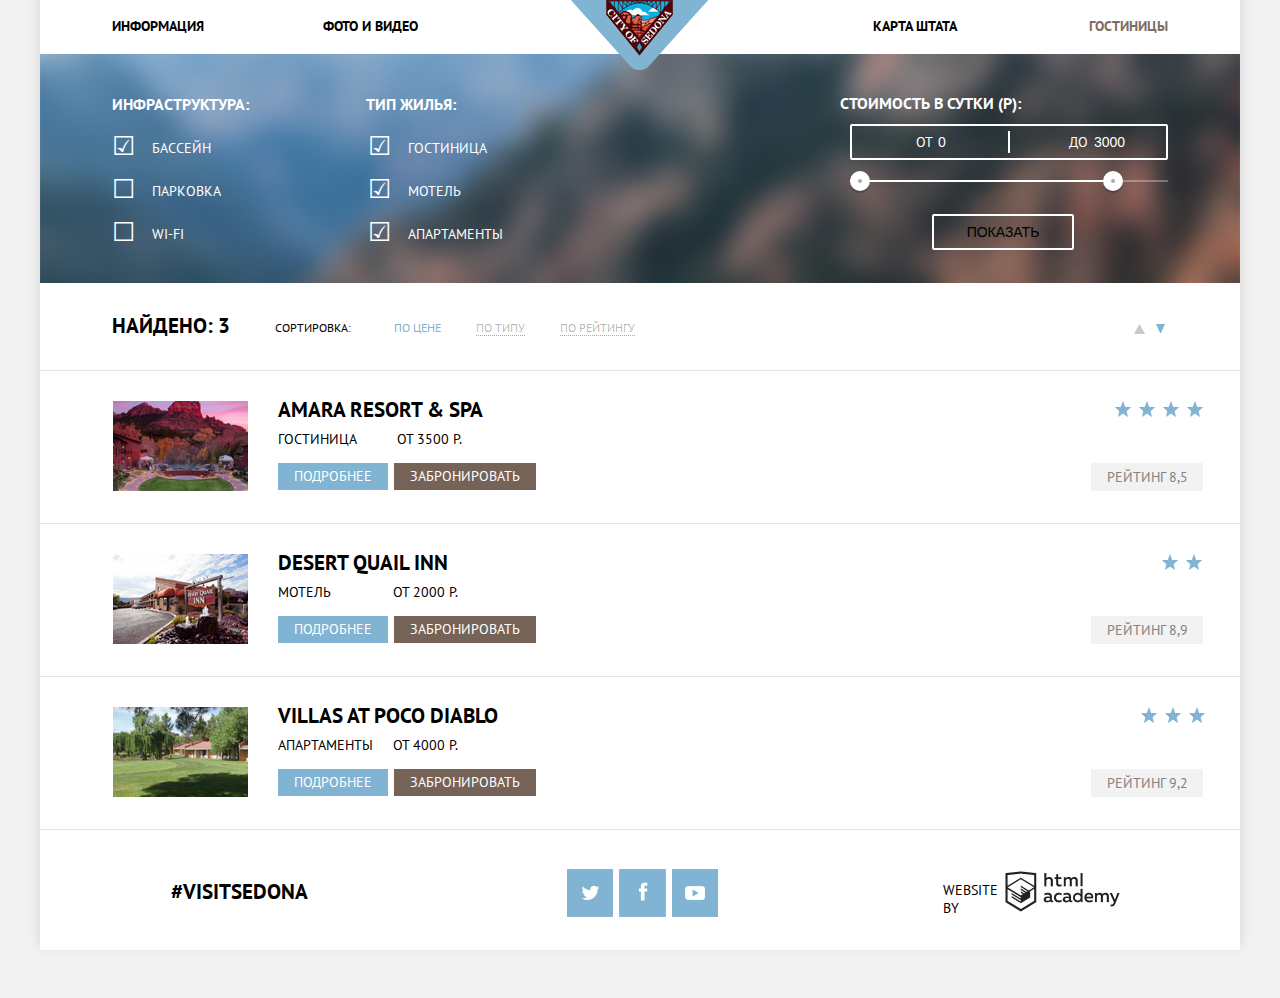
==== hotels.html @ 7c18f8b5 "Sergey" ====
<!DOCTYPE html>
<html lang="ru">
<head>
	<link href="https://fonts.googleapis.com/css?family=PT+Sans:400,400i,700,700i&amp;subset=cyrillic" rel="stylesheet">
	<link href="css/normalize.css" rel="stylesheet">
	<link href="css/style.css" rel="stylesheet">
	<meta charset="utf-8">
	<title>HTML Academy: Седона</title>
</head>
<body>

	<div class="wrapper">
		<header class="main-header">
			<nav class="main-navigation"> 
				<a class="header-logo">
					<img src="img/logo.png" width="138" height="70" alt="Логотип Седоны">
				</a>
				<ul class="site-navigation">
					<li><a href="index.html">Информация</a></li>
					<li class="block-right"><a href="#">Фото и видео</a></li>
					<li><a href="#">Карта штата</a></li>
					<li><a class="active-page" href="#">Гостиницы</a></li>
				</ul>
			</nav>
		</header>



		<main class="catalog-main">
			<section class="filter">
				<form class="filter-menu" action="https://echo.htmlacademy.ru" method="post">
					<div class="one-fourth">
						<h2>Инфраструктура:</h2>
						<div class="check">
							<input type="checkbox" id="pool" name="waterpool" checked>
							<label for="pool">Бассейн</label>
						</div>
						<div class="check">
							<input type="checkbox" id="parking" name="parking-place">
							<label for="parking">Парковка</label>
						</div>
						<div class="check">
							<input type="checkbox" id="wi-fi" name="internet">
							<label for="wi-fi">Wi-Fi</label>
						</div>
					</div><div class="one-fourth">
					<h2>Тип жилья:</h2>
					<div class="check">
						<input type="checkbox" id="hotel" name="hotel-room" checked>
						<label for="hotel">Гостиница</label>
					</div>
					<div class="check">
						<input type="checkbox" id="motel" name="motel-room" checked>
						<label for="motel">Мотель</label>
					</div>
					<div class="check">
						<input type="checkbox" id="apartment" name="flat" checked>
						<label for="apartment">Апартаменты</label>
					</div>
				</div><div class="two-fourth clearfix">
				<div class="filter-range">
					<h2>Стоимость в сутки (Р):</h2>
					<div class="price-controls">
						<label class="min-price">
							От <input type="text" name="min-price" value="0">
						</label>
						<label class="max-price">
							До <input type="text" name="max-price" value="3000">
						</label>
					</div>
					<div class="range-controls">
						<div class="scale">
							<div class="bar"></div>
						</div>
						<div class="range-toggle range-toggle-min"></div>
						<div class="range-toggle range-toggle-max"></div>
					</div>
					<button class="show-btn" type="submit">Показать</button>
				</div>
			</div>
		</form>
	</section>


	



	<section>

		<section class="results">
			<div class="match">
				<span>Найдено: 3</span>
			</div><div class="sorting">
			<span>Сортировка:</span>
			<ul class="sorting-filters">
				<li>
					<a class="current" href="#">По цене</a>
				</li>
				<li>
					<a href="#">По типу</a>
				</li>
				<li>
					<a href="#">По рейтингу</a>
				</li>
			</ul>
		</div>
		<div class="upp-btns">
		</div>
		<div class="down-btns">
		</div>
	</section>






	<div class="view-results">	

		<!-- БЛОК С КАРТИНКОЙ -->
		<div class="photo">
			<img src="img/hotel-img1.jpg" width="135" height="90" alt="Amara Resort &amp; SPA">
		</div>


		<!-- БЛОК С ОПИСАНИЕМ (В НЁМ ЕЩЁ 3 БЛОКА: ЗАГОЛОВОК, ТИП И ЦЕНА И ДВЕ ССЫЛКИ) -->
		<div>
			<div class="size-hotels">
				<a class="text-hotels" href="#">Amara Resort &amp; SPA</a>	
			</div>		

			<div class="text-hotels-grey">
				<span>Гостиница</span>
				<span class="right-span1">От 3500 Р.</span>
			</div>


			<div class="hotels-2btns">
				<a class="blue-div-hot" href="#">Подробнее</a>
				<a class="brown-div-hot right-a" href="#">Забронировать</a>
			</div>
		</div>

		<!-- БЛОК С РЕЙТИНГОМ. В НЁМ 2 БЛОКА: ВЕРХНИЙ СО ЗВЕЗДОЧКАМИ, НИЖНИЙ С ЦИФРОЙ. -->
		<div class="stars-raiting1">
			<ul class="stars">
				<li class="stars-hotel"></li>
				<li class="stars-hotel"></li>
				<li class="stars-hotel"></li>
				<li class="stars-hotel"></li>
			</ul>	
			<div>			
				<p class="raiting-hotels">Рейтинг 8,5</p>
			</div>
		</div>
	</div>

	<!-- СДЕЛАНО -->




	<div class="view-results">	

		<!-- БЛОК С КАРТИНКОЙ -->
		<div class="photo">
			<img src="img/hotel-img2.jpg" width="135" height="90" alt="Desert Quail Inn">
		</div>


		<!-- БЛОК С ОПИСАНИЕМ (В НЁМ ЕЩЁ 3 БЛОКА: ЗАГОЛОВОК, ТИП И ЦЕНА И ДВЕ ССЫЛКИ) -->
		<div>
			<div class="size-hotels">
				<a class="text-hotels" href="#">Desert Quail Inn</a>	
			</div>		

			<div class="text-hotels-grey">
				<span>Мотель</span>
				<span class="right-span2">От 2000 Р.</span>
			</div>


			<div class="hotels-2btns">
				<a class="blue-div-hot" href="#">Подробнее</a>
				<a class="brown-div-hot right-a" href="#">Забронировать</a>
			</div>
		</div>

		<!-- БЛОК С РЕЙТИНГОМ. В НЁМ 2 БЛОКА: ВЕРХНИЙ СО ЗВЕЗДОЧКАМИ, НИЖНИЙ С ЦИФРОЙ. -->
		<div class="stars-raiting2">
			<ul class="stars">
				<li class="stars-hotel"></li>
				<li class="stars-hotel"></li>
			</ul>	
			<div>			
				<p class="raiting-hotels">Рейтинг 8,9</p>
			</div>
		</div>
	</div>

	<!-- СДЕЛАНО -->







	<div class="view-results">	

		<!-- БЛОК С КАРТИНКОЙ -->
		<div class="photo">
			<img src="img/hotel-img3.jpg" width="135" height="90" alt="Villas At Poco Diablo">
		</div>


		<!-- БЛОК С ОПИСАНИЕМ (В НЁМ ЕЩЁ 3 БЛОКА: ЗАГОЛОВОК, ТИП И ЦЕНА И ДВЕ ССЫЛКИ) -->
		<div>
			<div class="size-hotels">
				<a class="text-hotels" href="#">Villas At Poco Diablo</a>	
			</div>		

			<div class="text-hotels-grey">
				<span>Апартаменты</span>
				<span class="right-span3">От 4000 Р.</span>
			</div>


			<div class="hotels-2btns">
				<a class="blue-div-hot" href="#">Подробнее</a>
				<a class="brown-div-hot right-a" href="#">Забронировать</a>
			</div>
		</div>

		<!-- БЛОК С РЕЙТИНГОМ. В НЁМ 2 БЛОКА: ВЕРХНИЙ СО ЗВЕЗДОЧКАМИ, НИЖНИЙ С ЦИФРОЙ. -->
		<div class="stars-raiting3">
			<ul class="stars">
				<li class="stars-hotel"></li>
				<li class="stars-hotel"></li>
				<li class="stars-hotel"></li>
			</ul>	
			<div>			
				<p class="raiting-hotels">Рейтинг 9,2</p>
			</div>
		</div>
	</div>
</section>
</main>



<!-- ФУТЕР -->

<footer class="main-footer">

	<div class="first-social">
		<a class="insta" href="#">#Visitsedona</a>
	</div>



	<div class="second-social">
		<ul class="social-btn">
			<li><a class="social-icon tw" href="https://twitter.com/">Twitter</a></li>
			<li><a class="social-icon fb" href="https://facebook.com">Facebook</a></li>
			<li><a class="social-icon youtube" href="https://youtube.com">Youtube</a></li>
		</ul>
	</div>





	<div class="academy">
		<span>Website by</span>
		<a class="academy" href="https://htmlacademy.ru/">HTML academy</a>
	</div>
</footer>
</div>


</body>
</html>
---- css/style.css ----
/*СТИЛИ ДЛЯ СТРАНИЦ*/
body {
	font-weight: normal;
	font-size: 14px;
  line-height: normal;
	font-family: "PT Sans", Arial, sans-serif;
  color: #000;
	text-transform: uppercase;
	background-color: #f2f2f2;
}
.wrapper {
  position: relative;
  width: 1200px;
  margin-left: auto;
  margin-right: auto;
  background-color: #fff;
  box-shadow: 0 -5px 9px 2px #dbdbdb;
}
a {
  text-decoration: none;
}
li {
  list-style: none;
}

/*СТИЛИ ДЛЯ ШАПКИ ДВУХ СТРАНИЦ*/
.main-header {
  position: relative;
  margin: 0;
  padding: 0;
  font-size: 0;
  height: 68px;
}
.main-navigation ul {
  margin: 0;
  padding: 0;
  padding-top: 17px;
  padding-right: 6%;
  padding-bottom: 19px;
  padding-left: 6%;
  font-size: 0;
}
.main-navigation li {
  display: inline-block;
  width: 20%;
  font-size: 14px;
  vertical-align: top;
}
.main-navigation a {
  display: block;
  color: #000;
  font-weight: bold;
  text-decoration: none;
}
.block-right {
  margin-right: 20%;
}
.main-navigation a:hover {
  color: #81b3d2;
}
.main-navigation a:active {
  color: #c1c1c1;
}
.main-navigation li:nth-child(3), .main-navigation li:nth-child(4) {
  text-align: right;
}
.header-logo {
  position: absolute;
  left: 50%;
  z-index: 20;
  height: 70px;
  width: 138px;
  margin-right: auto;
  margin-left: auto;
  margin-left: -69px;
}
/*СТИЛИ ГЛАВНОЙ СТРАНИЦЫ*/
.promo {
  position: relative;
  height: 431px;
  padding-top: 77px;
  background: #d9eaf2 url("../img/welcome-sedona-bg.jpg") no-repeat;
  background-size: cover;
}
.promo img {
  display: block;
  width: 458px;
  height: 352px;
  margin: 0 auto;
}
.promo:after {
  content: "";
  position: absolute;
  bottom: 0;
  left: 0;
  display: block;
  width: 100%;
  height: 57px;
  background: url("../img/zigzag.png") no-repeat;
  background-size: 100% 57px;
}
.features {
  padding-top: 60px;
  margin-bottom: 60px;
}
.features p {
  font-size: 14px;
  font-height: 26px;
  color: #a0a0a0;
}
.features h1 {
  font-size: 21px;
  line-height: 26px;
  margin-bottom: 40px;
}
.container {
  margin-top: -14px;
  text-align: center;
}
.block-features1 {
  width: 1200px;
  height: 256px;
  display: flex;
}
.blue-div1 {
  background-color: #81b3d2;
  color: #fff;
  height: 256px;
  width: 400px;
  flex-direction: row;
}
.blue-center {
  width: 283px;
  height: 153px;
  margin-left: 58px;
  margin-top: 48px;
  margin-right: 0px;
  margin-bottom: 0px;
}
.blue-center1 {
  width: 309px;
  height: 147px;
  margin-left: 47px; 
  margin-top: 47px;
  margin-right: 0px;
  margin-bottom: 0px;
}
.icon-features {
  margin-top: 56px;
  width: 1200px;
  height: 330px;
  overflow: auto;
  display: flex;
}
.house {
  height: 330px; 
  width: 400px;
  flex-direction: row;
}
.canyon-cut{
float: left;
}
.blue-div2 {
  background-color: #81b3d2;
  color: #fff;
  height: 256px;
  width: 400px;
  flex-direction: row;
}
.after-features {
  margin-top: -60px;
  width: 1200px;
  height: 256px;
  display: flex;
}
.grey-back {
  background-color: #eee;
  width: 1200px;
  height: 257px;
  overflow: auto;
  padding-top: 48px;
}
.features3 {
  width: 400px;
  height: 256px;
  float: left;
}
.appointment {
  width: 1200px;
  height: 763px;
  margin-top: 54px;
}
.search-btn-host {
  display: block;
  width: 568px;
  margin: 0 auto;
  color: #ffffff;
  padding: 30px 0 30px;
  font-size: 21px;
  line-height: 26px;
  font-weight: bold;
  text-decoration: none;
  background: #766357;
}
.search-btn-host:hover {
  background-color: #604e43;
  color: #fff;
}
.search-btn-host:active {
  background-color: #503e33;
  color: #5e4e44;
}
.appointment a{
  margin-top: 52px;
}
.appointment p{
  padding-top: 35px;
}
}
.search {
  width: 568px;
  margin: 0 auto;
  line-height: 24px;
  text-align: center;
  background-color: white;
}
.search h2 {
  margin: 0;
  margin-top: 56px;
  margin-bottom: 29px;
  padding: 0;
  font-weight: bold;
  font-size: 30px;
  line-height: 24px;
  color: #000000;
}
.search a {
  display: block;
  width: 568px;
  margin-top: 47px;
  margin-right: auto;
  margin-left: auto;
  padding-top: 30px;
  padding-bottom: 30px;
  font-weight: bold;
  font-size: 21px;
  color: white;
  text-decoration: none;
  background-color: #766357;
}
.search a:hover {
  background-color: #604e43;
}
.search a:active {
  color: rgba(0, 0, 0, 0.3);
  background-color: #503e33;
}
.map {
  position: relative;
  height: 593px;
}
.map-canvas {
  height: 593px;
  background: #cbdda9 url("../img/map.jpg") no-repeat;
  background-size: cover;
  background-position: center 0px;
}
.map-canvas iframe {
  width: 100%;
  height: 593px;
  border: 0;
  background-size: cover;
  background-position: center 0px;
}
/* ФОРМА ГДЕ ДОЛЖЕНЫ БЫТЬ ИКОНКИ */

.form {
  position: absolute;
  top: 0;
  left: 50%;
  display: none;
  width: 458px;
  padding: 55px;
  font-weight: bold;
  font-size: 14px;
  text-align: right;
  color: black;
  background: white;
  box-shadow: 0 2px 5px 0 #d4d2d2;
  margin-left: -284px;
}
.form-show {
  display: block;
}
input.booking-calendar{
  width: 281px;
  margin-bottom: 20px;
  margin-left: 20px;
  padding: 4px 15px;
  padding-right: 40px;
  font-weight: bold;
  font-size: 14px;
  line-height: 26px;
  text-transform: uppercase;
  background: #f2f2f2;
  border: 2px solid #f2f2f2;
  outline: none;
  }
.input-line {
  margin-bottom: 10px;
}
.booking-calendar-minus-plus {
  display: inline-block;
  margin-left: 27px;
  vertical-align: middle;
  background: #f2f2f2;
}
.input-line-adults {
  display: inline-block;
  padding-right: 38px;
}
.input-line-adults .booking-calendar-minus-plus {
  margin-left: 39px;
}
.form .btn-grey {
  display: inline-block;
  width: 38px;
  height: 38px;
  font-size: 14px;
  vertical-align: middle;
  text-align: center;
  background: #f2f2f2;
  border: none;
  outline: none;
  cursor: pointer;
}
.form .btn-grey .minusee{
  display: inline-block;
  width: 15px;
  height: 15px;
  position: absolute;
  margin: 0;
  padding: 0;
  background: url(../img/minus1.png) no-repeat;
}
.form .btn-grey .minusee:hover{
  display: inline-block;
  width: 15px;
  height: 15px;
  position: absolute;
  margin: 0;
  padding: 0;
  background: url(../img/minus2.png) no-repeat;
}
.form .btn-grey .minusee:active{
  display: inline-block;
  width: 15px;
  height: 15px;
  position: absolute;
  margin: 0;
  padding: 0;
  background: url(../img/minus3.png) no-repeat;
}
.form .btn-grey .plusee{
  display: inline-block;
  width: 15px;
  height: 15px;
  position: absolute;
  margin-top: -6px;
  padding: 0;
  margin-left: -8px;
  background: url(../img/plus1.png) no-repeat;
}
.form .btn-grey .plusee:hover{
  display: inline-block;
  width: 15px;
  height: 15px;
  position: absolute;
  margin-top: -6px;
  padding: 0;
  margin-left: -8px;
  background: url(../img/plus2.png) no-repeat;
}
.form .btn-grey .plusee:active{
  display: inline-block;
  width: 15px;
  height: 15px;
  position: absolute;
  margin-top: -6px;
  padding: 0;
  margin-left: -8px;
  background: url(../img/plus3.png) no-repeat;
}
input.booking-calendar-select {
  width: 26px;
  padding: 5px 1px;
  font-weight: bold;
  font-size: 14px;
  line-height: 26px;
  vertical-align: middle;
  text-align: center;
  color: black;
  text-transform: uppercase;
  background: #f2f2f2;
  border: 2px solid #f2f2f2;
  outline: none;
}
input.booking-calendar:focus, input.booking-calendar-select:focus,
input.booking-calendar:focus:hover, input.booking-calendar-select:focus:hover {
  background: white;
  border: 2px solid #e5e5e5;
}
input.booking-calendar:hover,
input.booking-calendar-select:hover {
  background: #ebebeb;
  border: 2px solid #ebebeb;
}
/* ЗНАЧОК КАЛЕНДАРЯ */
.input-line i{
  display: inline-block;
  width: 23px;
  height: 23px;
  background: url(../img/calendar1.png) no-repeat;
  position: absolute;
  left: 480px;
  margin: 0;
  margin-top: 8px;
  padding: 0;
  font-size: 20px;
}
.input-line i:hover{
  display: inline-block;
  width: 23px;
  height: 23px;
  background: url(../img/calendar2.png) no-repeat;
}
.input-line i:active{
  display: inline-block;
  width: 23px;
  height: 23px;
  background: url(../img/calendar3.png) no-repeat;
}
/* CИНЯЯ КНОПКА ПОИСКА */
.search-btn1 {
  width: 458px;
  margin-top: 54px;
  padding: 14px 10px 15px;
  font-size: 21px;
  line-height: 26px;
  text-transform: uppercase;
  color: #ffffff;
  background: #81b3d2;
  border: none;
  outline: none;
  cursor: pointer;
}
.search-btn1:hover {
  background: #669ec0;
}
.search-btn1:active {
  background: #5496bd;
  color: #629fc2;
}
/*ДРУГАЯ СТРАНИЦА (ОТЕЛИ)*/
.catalog-main {
    margin-top: -14px;
}
.filter {
  width: 100%;
  color: #ffffff;
  background: #4b769e url("../img/hotels-back.jpg") no-repeat 50% 20%;
}
.filter input[type="checkbox"] {
  display: none;
}
.filter h2 {
  margin-bottom: 25px;
  font-size: 16px;
}
.one-fourth {
  display: inline-block;
  width: 25%;
  vertical-align: top;
  padding: 27px 10px 30px;
  padding-left: 26px;
  box-sizing: border-box;
}
.one-fourth label{
  padding-top: 8px;
}
.two-fourth input{
  color: #fff;
}
.one-fourth:first-child {
  padding-left: 72px;
}
.check:not(:last-child) {
  margin-bottom: 25px;
}
.check label {
  position: relative;
  margin-left: 40px;
  cursor: pointer;
}
.one-fourth:nth-child(2n) label {
    margin-left: 42px;
}
.check label::before {
  content: '\2610';
  position: absolute;
  left: -40px;
  top: 0;
  font-family: "symbols-sedona";
  font-size: 26px;
}
.check input:checked + label::before {
  content: '\2611';
}
.check input:disabled + label {
  color: #6a6a6a;
  cursor: inherit;
}
.two-fourth {
  display: inline-block;
  width: 50%;
  padding-top: 26px;
  vertical-align: top;
  box-sizing: border-box;
}
.filter-range {
  float: right;
  width: 330px;
  margin-right: 72px;
}
.filter-range h2 {
  margin-left: 2px;
  margin-bottom: 11px;
}
.price-controls {
  position: relative;
  height: 32px;
  border: 2px solid #ffffff;
  border-radius: 2px;
  margin-left: 12px;
  margin-bottom: 20px;
}
.price-controls label {
  display: inline-block;
  width: 85px;
  margin-left: 64px;
  line-height: 32px;
  vertical-align: top;
  cursor: pointer;
}
.price-controls input {
  width: 40px;
  border: none;
  background: none;
  outline: none;
}
.price-controls::after {
  content: '';
  position: absolute;
  top: 50%;
  left: 50%;
  width: 2px;
  height: 22px;
  background: #ffffff;
  transform: translate(-50%, -50%);
}
.range-controls {
  position: relative;
  margin-left: 12px;
  margin-bottom: 32px;
}
.range-controls .scale {
  height: 2px;
  background: rgba(255, 255, 255, 0.3);
}
.range-controls .bar {
  height: 2px;
  width: 80%;
  background: #ffffff;
}
.range-controls .range-toggle {
  position: absolute;
  top: -9px;
  width: 4px;
  height: 4px;
  background: #ababab;
  border: 8px solid #ffffff;
  border-radius: 50%;
  box-shadow: 0 2px 1px 0 rgba(0, 1, 1, 0.2);
  cursor: pointer;
}
.range-controls .range-toggle:hover {
  background: #1c4f80;
}
.range-controls .range-toggle-min {
  left: 0;
}
.range-controls .range-toggle-max {
  left: 253px;
}
.filter-range .show-btn {
  display: block;
  margin: 32px auto 33px;
  padding: 6px 33px;
  line-height: 20px;
  text-transform: uppercase;
  background: none;
  border: 2px solid #ffffff;
  border-radius: 2px;
  outline: none;
}
.filter-range .show-btn:hover {
  color: #000000;
  background: #ffffff;
}
.filter-range .show-btn:active {
  outline: none;
}
.results {
  background: #ffffff;
  border-bottom: 1px solid #e5e5e5;
  height: 87px;
}
.results .match {
  display: inline-block;
  width: 235px;
  padding: 30px 0;
  padding-left: 72px;
  vertical-align: top;
  box-sizing: border-box;
}
.match span {
  font-weight: bold;
  font-size: 21px;
  line-height: 26px;
}
.results .sorting {
  display: inline-block;
  width: 780px;
  padding: 36px 0 32px;
  font-size: 12px;
  line-height: 18px;
  vertical-align: top;
}
.sorting .sorting-filters {
  display: inline-block;
  padding: 0;
  margin: 0;
  vertical-align: top;
}
.sorting-filters li {
  display: inline-block;
  padding-left: 32px;
  list-style: none;
  vertical-align: top;
}
.sorting-filters li:first-child {
  padding-left: 40px;
}
.sorting-filters a {
  text-decoration: none;
  color: rgba(0, 0, 0, 0.3);
  border-bottom: 1px dotted #81b3d2;
}
.sorting-filters a:hover:not([class="current"]) {
  color: #81b3d2;
  border-bottom: 1px dotted #81b3d2;
}
.sorting-filters a:active:not([class="current"]) {
  color: #000000;
  border: none;
}
.sorting-filters .current {
  color: #81b3d2;
  border: none;
  cursor: text;
}
.upp-btns {
  width: 12px;
  height: 13px;
  background:url(../img/icon-up-dir1.png)no-repeat;
  margin-left: 1094px;
  margin-top: -45px;
  position: absolute;
  cursor: pointer;
}
.upp-btns:hover {
  width: 12px;
  height: 13px;
  background:url(../img/arrow-up-icon.png)no-repeat;
  margin-left: 1094px;
  margin-top: -45px;
  position: absolute;
  cursor: pointer;
}
.upp-btns:active {
  width: 12px;
  height: 13px;
  background:url(../img/arrow-up-active-icon.png)no-repeat;
  margin-left: 1094px;
  margin-top: -45px;
  position: absolute;
  cursor: pointer;
}
.down-btns {
  width: 12px;
  height: 13px;
  background: url(../img/arrow-down.png) no-repeat;
  margin-left: 1116px;
  margin-top: -45px;
  position: absolute;
  cursor: pointer;
}
/*Блоки с фотографиями отелей*/
.view-results {
  background: #ffffff;
  border-bottom: 1px solid #e5e5e5;
  display: flex;
  height: 152px;
}
.view-results a{
  color: :#000;
}
.photo {
  padding-top: 30px;
  padding-left: 73px;
}
.blue-div-hot {
  display: block;
  line-height: 27px;
  width: 110px;
  height: 27px;
  background-color: #81b3d2;
  color: #fff;
  text-align: center;
}
.blue-div-hot:hover {
  display: block;
  line-height: 27px;
  width: 110px;
  height: 27px;
  background-color: #669ec0;
  color: #fff;
  text-align: center;
}
.blue-div-hot:active {
  display: block;
  line-height: 27px;
  width: 110px;
  height: 27px;
  background-color: #5496bd;
  color: #88b6d1;
  text-align: center;
}
.brown-div-hot {
  display: block;
  line-height: 27px;
  width: 142px;
  height: 27px;
  background-color: #766357;
  color: #fff;
  text-align: center;
  font-size: 14px;
  font-weight: 21px;
}
.brown-div-hot:hover {
  display: block;
  line-height: 27px;
  width: 142px;
  height: 27px;
  background-color: #604e43;
  color: #fff;
  text-align: center;
}
.brown-div-hot:active {
  display: block;
  line-height: 27px;
  width: 142px;
  height: 27px;
  background-color: #503e33;
  color: #706158;
  text-align: center;
}
.raiting-hotels {
  display: table-cell;
  vertical-align: middle;
  text-align: center;
  width: 112px;
  height: 28px;
  background-color: #f2f2f2;
  color: #828282;
  font-style: 14px;
  font-height: 21px;
  position: relative;
  top: 24px;
  left: 555px;
}
.text-hotels {
  display: block;
  text-decoration: none;
  color: #000;
  font-size: 21px;
  font-weight: bold;
  padding-left: 30px;
  padding-top: 25px;
}
.size-hotels {
  height: 32px;
}
.text-hotels-grey {
  display: flex;
  color: #000;
  font-size: 14px;
  font-height: 21px;
  padding-top: 27px;
  padding-left: 30px;
}
.hotels-2btns {
  padding-left: 30px;
  padding-top: 20px;
}
.right-span1 {
  padding-left: 40px;
}
.right-span2 {
  padding-left: 62px;
}
.right-span3 {
  padding-left: 20px;
}
.hotels-2btns {
  display: flex;
  flex-direction:row;
  margin-top: -5px;
}
.right-a {
  margin-left: 6px;
}
.stars-hotel {
  display: inline-block;
  background: url(../img/star-icon.png) no-repeat;
  height: 20px;
  width: 20px;
  margin-top: 16px;
}
.stars span {
  background: url(img/star-icon.png) no-repeat;
}
.site-navigation li .active-page {
  color: #7f6d62;
}
.view-results .stars-raiting1 ul {
  text-align: right;
  margin-left: auto;
  margin-left: 38.4em;
}
.view-results .stars-raiting2 ul {
  text-align: right;
  margin-left: auto;
  margin-left: 41.8em;
}
.view-results .stars-raiting3 ul {
  text-align: right;
  margin-left: auto;
  margin-left: 40.3em;
}
/* ФУТЕР */
.main-footer {
  display: flex;
  flex-direction: row;
  height: 120px;
  width: 1200px;
}
.first-social {
  height: 120px;
  width: 400px;
  padding-right: 216px;
  padding-top: 48px;
}
.second-social {
  width: 400px;
  height: 120px; 
  padding-top: 25px;
  padding-left: 34px;
  padding-right: 54px;
}
.insta {
  font-size: 21px;
  font-height: 26px;
  color: #000;
  font-weight: bold;
  padding-left: 131px;
}
.social-btn {
  display: flex;
  flex-direction: row;
  padding-left: 9px;
  padding-right: 125px;
}
.social-icon {
  display: inline-block;
  vertical-align: middle;
  width: 46px;
  height: 48px;
  font-size: 0;
  background: url(../img/footer-icons.png) no-repeat;
  margin: 0 6px 6px 0;
}
.social-icon.tw:hover {
  background-position: 0 -49px;
}
.social-icon.tw:active{
  background-position: 0 -98px;
}
.social-icon.fb{
  background: url(../img/footer-icons.png) -47px 0 no-repeat;
  width: 47px;
}
.social-icon.fb:hover{
  background-position: -47px -49px;
}
.social-icon.fb:active{
  background-position: -47px -98px;  
}
.social-icon.youtube {
  background: url(../img/footer-icons.png) -95px 0 no-repeat;
}
.social-icon.youtube:hover{
  background-position: -95px -49px;
}
.social-icon.youtube:active{
  background-position: -95px -98px;
}
.academy  {
  width: 300px;
  height: 20px;
  display: flex;
  flex-direction:row;
  padding-top: 41px;
  padding-left: 40px;
}
.academy span {
  display: inline-table;
  padding-right: 7px;
  padding-top: 10px;
}
.academy a {
  display: block;
  font-size: 0;
  background: url(../img/logo_name1.jpg) no-repeat;
}
.academy a:hover {
  display: block;
  font-size: 0;
  background: url(../img/logo_name2.jpg) no-repeat;
}
.academy a:active {
  display: block;
  font-size: 0;
  background: url(../img/logo_name3.jpg) no-repeat;
}
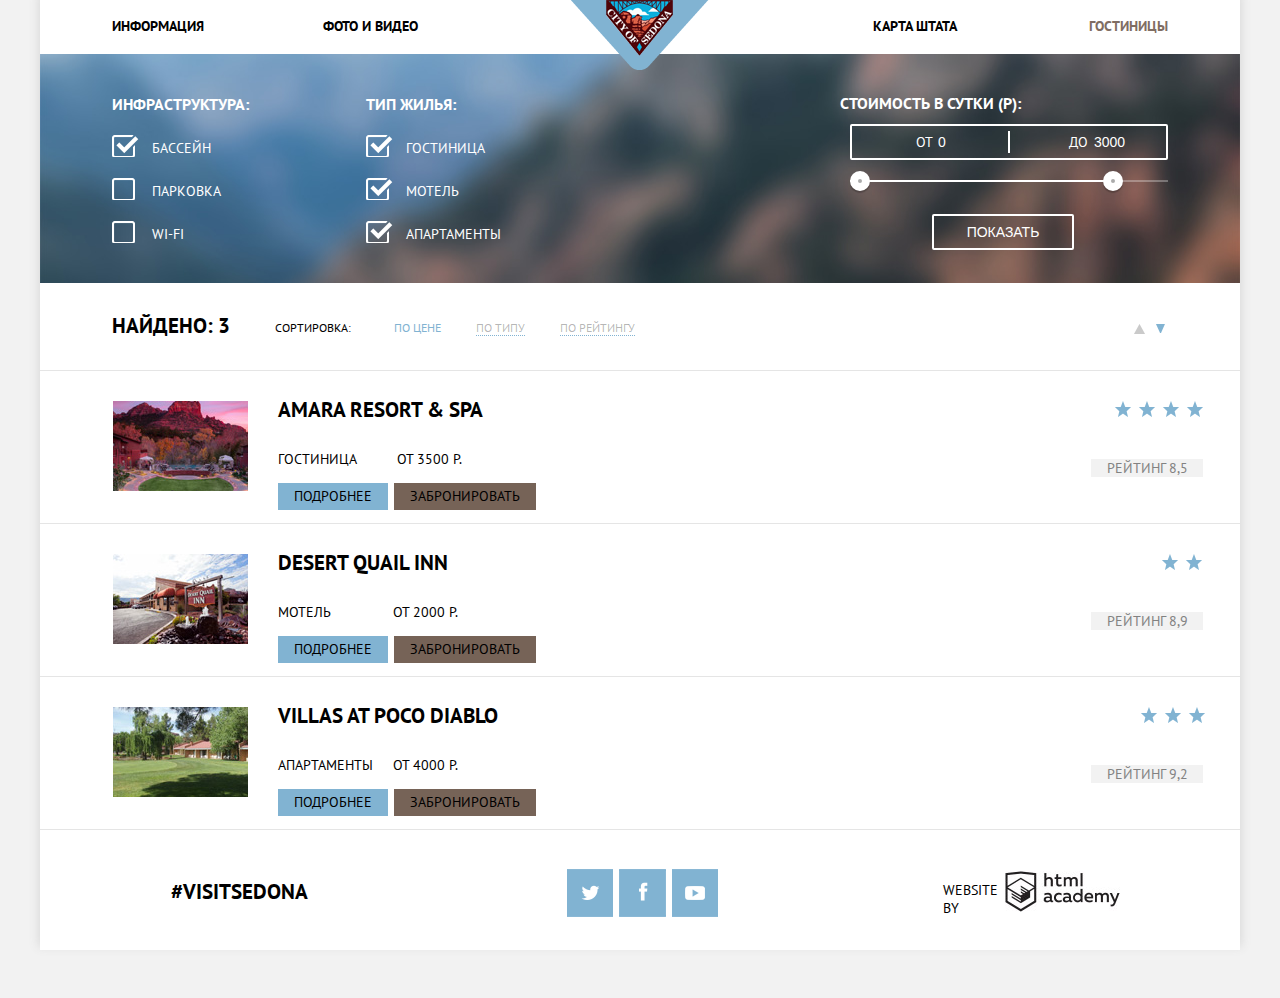
==== commit 0540c63f: "Sergey" ====
--- a/hotels.html
+++ b/hotels.html
@@ -3,12 +3,11 @@
 <head>
 	<link href="https://fonts.googleapis.com/css?family=PT+Sans:400,400i,700,700i&amp;subset=cyrillic" rel="stylesheet">
 	<link href="css/normalize.css" rel="stylesheet">
-	<link href="css/style.css" rel="stylesheet">
+	<link href="css/style-min.css" rel="stylesheet">
 	<meta charset="utf-8">
 	<title>HTML Academy: Седона</title>
 </head>
 <body>
-
 	<div class="wrapper">
 		<header class="main-header">
 			<nav class="main-navigation"> 
@@ -23,9 +22,6 @@
 				</ul>
 			</nav>
 		</header>
-
-
-
 		<main class="catalog-main">
 			<section class="filter">
 				<form class="filter-menu" action="https://echo.htmlacademy.ru" method="post">
@@ -80,14 +76,7 @@
 			</div>
 		</form>
 	</section>
-
-
-	
-
-
-
 	<section>
-
 		<section class="results">
 			<div class="match">
 				<span>Найдено: 3</span>
@@ -105,140 +94,91 @@
 				</li>
 			</ul>
 		</div>
-		<div class="upp-btns">
-		</div>
-		<div class="down-btns">
+		<div class="upp-btns" Изменение фильтрации вверх>
+		</div>
+		<div class="down-btns" Изменение фильтрации вниз>
 		</div>
 	</section>
-
-
-
-
-
-
 	<div class="view-results">	
-
-		<!-- БЛОК С КАРТИНКОЙ -->
 		<div class="photo">
 			<img src="img/hotel-img1.jpg" width="135" height="90" alt="Amara Resort &amp; SPA">
 		</div>
-
-
-		<!-- БЛОК С ОПИСАНИЕМ (В НЁМ ЕЩЁ 3 БЛОКА: ЗАГОЛОВОК, ТИП И ЦЕНА И ДВЕ ССЫЛКИ) -->
 		<div>
 			<div class="size-hotels">
 				<a class="text-hotels" href="#">Amara Resort &amp; SPA</a>	
 			</div>		
-
 			<div class="text-hotels-grey">
 				<span>Гостиница</span>
 				<span class="right-span1">От 3500 Р.</span>
 			</div>
-
-
-			<div class="hotels-2btns">
-				<a class="blue-div-hot" href="#">Подробнее</a>
-				<a class="brown-div-hot right-a" href="#">Забронировать</a>
-			</div>
-		</div>
-
-		<!-- БЛОК С РЕЙТИНГОМ. В НЁМ 2 БЛОКА: ВЕРХНИЙ СО ЗВЕЗДОЧКАМИ, НИЖНИЙ С ЦИФРОЙ. -->
+			<div class="hotels-button-actions">
+				<a class="blue-button-action" href="#">Подробнее</a>
+				<a class="brown-button-action align-brown-action" href="#">Забронировать</a>
+			</div>
+		</div>
 		<div class="stars-raiting1">
 			<ul class="stars">
-				<li class="stars-hotel"></li>
-				<li class="stars-hotel"></li>
-				<li class="stars-hotel"></li>
-				<li class="stars-hotel"></li>
+				<li class="stars-hotel">Звезды отелей</li>
+				<li class="stars-hotel">Звезды отелей</li>
+				<li class="stars-hotel">Звезды отелей</li>
+				<li class="stars-hotel">Звезды отелей</li>
 			</ul>	
 			<div>			
 				<p class="raiting-hotels">Рейтинг 8,5</p>
 			</div>
 		</div>
 	</div>
-
-	<!-- СДЕЛАНО -->
-
-
-
-
 	<div class="view-results">	
-
-		<!-- БЛОК С КАРТИНКОЙ -->
 		<div class="photo">
 			<img src="img/hotel-img2.jpg" width="135" height="90" alt="Desert Quail Inn">
 		</div>
-
-
-		<!-- БЛОК С ОПИСАНИЕМ (В НЁМ ЕЩЁ 3 БЛОКА: ЗАГОЛОВОК, ТИП И ЦЕНА И ДВЕ ССЫЛКИ) -->
 		<div>
 			<div class="size-hotels">
 				<a class="text-hotels" href="#">Desert Quail Inn</a>	
 			</div>		
-
 			<div class="text-hotels-grey">
 				<span>Мотель</span>
 				<span class="right-span2">От 2000 Р.</span>
 			</div>
-
-
-			<div class="hotels-2btns">
-				<a class="blue-div-hot" href="#">Подробнее</a>
-				<a class="brown-div-hot right-a" href="#">Забронировать</a>
-			</div>
-		</div>
-
-		<!-- БЛОК С РЕЙТИНГОМ. В НЁМ 2 БЛОКА: ВЕРХНИЙ СО ЗВЕЗДОЧКАМИ, НИЖНИЙ С ЦИФРОЙ. -->
+			<div class="hotels-button-actions">
+				<a class="blue-button-action" href="#">Подробнее</a>
+				<a class="brown-button-action align-brown-action" href="#">Забронировать</a>
+			</div>
+		</div>
 		<div class="stars-raiting2">
 			<ul class="stars">
-				<li class="stars-hotel"></li>
-				<li class="stars-hotel"></li>
+				<li class="stars-hotel">Звезды отелей</li>
+				<li class="stars-hotel">Звезды отелей</li>
 			</ul>	
 			<div>			
 				<p class="raiting-hotels">Рейтинг 8,9</p>
 			</div>
 		</div>
 	</div>
-
-	<!-- СДЕЛАНО -->
-
-
-
-
-
-
-
 	<div class="view-results">	
-
-		<!-- БЛОК С КАРТИНКОЙ -->
 		<div class="photo">
 			<img src="img/hotel-img3.jpg" width="135" height="90" alt="Villas At Poco Diablo">
 		</div>
-
-
-		<!-- БЛОК С ОПИСАНИЕМ (В НЁМ ЕЩЁ 3 БЛОКА: ЗАГОЛОВОК, ТИП И ЦЕНА И ДВЕ ССЫЛКИ) -->
 		<div>
 			<div class="size-hotels">
 				<a class="text-hotels" href="#">Villas At Poco Diablo</a>	
 			</div>		
-
 			<div class="text-hotels-grey">
 				<span>Апартаменты</span>
 				<span class="right-span3">От 4000 Р.</span>
 			</div>
 
 
-			<div class="hotels-2btns">
-				<a class="blue-div-hot" href="#">Подробнее</a>
-				<a class="brown-div-hot right-a" href="#">Забронировать</a>
-			</div>
-		</div>
-
-		<!-- БЛОК С РЕЙТИНГОМ. В НЁМ 2 БЛОКА: ВЕРХНИЙ СО ЗВЕЗДОЧКАМИ, НИЖНИЙ С ЦИФРОЙ. -->
+			<div class="hotels-button-actions">
+				<a class="blue-button-action" href="#">Подробнее</a>
+				<a class="brown-button-action align-brown-action" href="#">Забронировать</a>
+			</div>
+		</div>
 		<div class="stars-raiting3">
 			<ul class="stars">
-				<li class="stars-hotel"></li>
-				<li class="stars-hotel"></li>
-				<li class="stars-hotel"></li>
+				<li class="stars-hotel">Звезды отелей</li>
+				<li class="stars-hotel">Звезды отелей</li>
+				<li class="stars-hotel">Звезды отелей</li>
 			</ul>	
 			<div>			
 				<p class="raiting-hotels">Рейтинг 9,2</p>
@@ -247,19 +187,10 @@
 	</div>
 </section>
 </main>
-
-
-
-<!-- ФУТЕР -->
-
 <footer class="main-footer">
-
 	<div class="first-social">
 		<a class="insta" href="#">#Visitsedona</a>
 	</div>
-
-
-
 	<div class="second-social">
 		<ul class="social-btn">
 			<li><a class="social-icon tw" href="https://twitter.com/">Twitter</a></li>
@@ -267,18 +198,11 @@
 			<li><a class="social-icon youtube" href="https://youtube.com">Youtube</a></li>
 		</ul>
 	</div>
-
-
-
-
-
 	<div class="academy">
 		<span>Website by</span>
 		<a class="academy" href="https://htmlacademy.ru/">HTML academy</a>
 	</div>
 </footer>
 </div>
-
-
 </body>
 </html>--- a/css/style-min.css
+++ b/css/style-min.css
@@ -0,0 +1,176 @@
+body{font-weight:normal; font-size:14px;  line-height:normal; font-family:"PT Sans",Arial,sans-serif;  color:#000; text-transform:uppercase; background-color:#f2f2f2}
+.wrapper{ position:relative;  width:1200px;  margin-left:auto;  margin-right:auto;  background-color:#fff;  box-shadow:0 -5px 9px 2px #dbdbdb}
+a{ text-decoration:none}
+
+.main-header{ position:relative;  margin:0;  padding:0;  font-size:0;  min-height:68px}
+.main-navigation ul{ margin:0;  padding:0;  padding-top:17px;  padding-right:6%;  padding-bottom:19px;  padding-left:6%;  font-size:0}
+.main-navigation li{ display:inline-block;  width:20%;  font-size:14px;  vertical-align:top}
+.main-navigation a{ display:block;  color:#000;  font-weight:bold;  text-decoration:none}
+.block-right{ margin-right:20%}
+.main-navigation a:hover{ color:#81b3d2}
+.main-navigation a:active{ color:#c1c1c1}
+.main-navigation li:nth-child(3), .main-navigation li:nth-child(4){ text-align:right}
+.header-logo{ position:absolute;  left:50%;  z-index:20;  min-height:70px;  width:138px;  margin-right:auto;  margin-left:auto;  margin-left:-69px}
+
+.promo{  position:relative;   min-height:431px;   padding-top:77px;   background:#d9eaf2 url(../img/welcome-sedona-bg.jpg) no-repeat;   background-size:cover}
+.promo img{  display:block;   width:458px;   min-height:352px;   margin:0 auto}
+.promo:after{  content:"";   position:absolute;   bottom:0;   left:0;   display:block;   width:100%;   min-height:57px;   background:url(../img/mask.png) no-repeat;   background-size:100% 57px}
+.features{  padding-top:60px;   margin-bottom:60px}
+.features p{  font-size:14px;   font-height:26px;   color:#a0a0a0}
+.features h1{  font-size:21px;   line-height:26px;   margin-bottom:40px}
+.container{  margin-top:-14px;   text-align:center}
+.block-features1{  width:1200px;   min-height:256px;   display:-webkit-box;   display:-ms-flexbox;   display:-webkit-flex;   display:flex}
+.features-hotels-one{  line-height:30px;   background-color:#81b3d2;   color:#fff;   min-height:256px;   width:400px;   flex-direction:row}
+.align-hotels-features{  width:283px;   min-height:153px;   margin-left:58px;   margin-top:48px;   margin-right:0px;   margin-bottom:0px}
+.align-features-second{  width:309px;   min-height:147px;   margin-left:47px;   margin-top:47px;   margin-right:0px;   margin-bottom:0px}
+.icon-features{  margin-top:56px;   width:1200px;   min-height:330px;   overflow:auto;   display:-webkit-box;   display:-ms-flexbox;   display:-webkit-flex;   display:flex}
+.house{  min-height:330px;   width:400px;   flex-direction:row}
+.canyon-cut{float:left}
+.features-hotels-second{  line-height:27px;   background-color:#81b3d2;   color:#fff;   min-height:256px;   width:400px;   flex-direction:row}
+.after-features{  margin-top:-60px;   width:1200px;   min-height:256px;   display:-webkit-box;   display:-ms-flexbox;   display:-webkit-flex;   display:flex}
+.grey-back{  background-color:#eee;   width:1200px;   min-height:257px;   overflow:auto;   padding-top:48px}
+.features3{  width:400px;   min-height:256px;   float:left}
+.appointment{  width:1200px;   min-height:763px;   margin-top:54px}
+.search-btn-host{  display:block;   width:568px;   margin:0 auto;   color:#fff;   padding:30px 0 30px;   font-size:21px;   line-height:26px;   font-weight:bold;   text-decoration:none;   background:#766357}
+.search-btn-host:hover{  background-color:#604e43;   color:#fff}
+.search-btn-host:active{  background-color:#503e33;   color:#5e4e44}
+.appointment a{  margin-top:52px}
+.appointment p{  padding-top:35px}
+.search{  width:568px;   margin:0 auto;   line-height:24px;   text-align:center;   background-color:white}
+.search h2{  margin:0;   margin-top:56px;   margin-bottom:29px;   padding:0;   font-weight:bold;   font-size:30px;   line-height:24px;   color:#000}
+.search a{  display:block;   width:568px;   margin-top:47px;   margin-right:auto;   margin-left:auto;   padding-top:30px;   padding-bottom:30px;   font-weight:bold;   font-size:21px;   color:white;   text-decoration:none;   background-color:#766357}
+.search a:hover{  background-color:#604e43}
+.search a:active{  color:rgba(0,0,0,0.3);   background-color:#503e33}
+.map{  position:relative;   min-height:593px}
+.map-canvas{  min-height:593px;   background:#cbdda9 url("../img/map.jpg") no-repeat;  background-size:cover;  background-position:center 0px}
+.map-canvas iframe{ width:100%;  min-height:593px;  border:0;  background-size:cover;  background-position:center 0px}
+
+.form{  position:absolute;   top:0;   left:50%;   display:none;   width:458px;   padding:55px;   font-weight:bold;   font-size:14px;   text-align:right;   color:black;   background:white;   box-shadow:0 2px 5px 0 #d4d2d2;   margin-left:-284px}
+.form-show{  display:block}
+input.booking-calendar{  width:281px;   margin-bottom:20px;   margin-left:20px;   padding:4px 15px;   padding-right:40px;   font-weight:bold;   font-size:14px;   line-height:26px;   text-transform:uppercase;   background:#f2f2f2;   border:2px solid #f2f2f2;   outline:none}
+.input-line{  margin-bottom:10px}
+.booking-calendar-minus-plus{  display:inline-block;   margin-left:27px;   vertical-align:middle;   background:#f2f2f2}
+
+.input-line-adults{  display:inline-block;   padding-right:38px;   vertical-align:middle}
+.input-line-adults .booking-calendar-minus-plus{  margin-left:39px}
+.form .btn-grey{  display:inline-block;   width:38px;   min-height:38px;   font-size:14px;   vertical-align:middle;   text-align:center;   background:#f2f2f2;   border:none;   outline:none;   cursor:pointer}
+.btn-grey  p{  display:inline-block;   vertical-align:middle;   width:15px;   min-height:15px;   top:210px;   position:absolute;   background:url(../img/minus1.png) no-repeat}
+.btn-grey .minusee:hover{  display:inline-block;   vertical-align:middle;   width:15px;   min-height:15px;   position:absolute;   background:url(../img/minus2.png) no-repeat}
+.btn-grey .minusee:active{  display:inline-block;   vertical-align:middle;   width:15px;   min-height:15px;   position:absolute;   background:url(../img/minus3.png) no-repeat}
+.btn-grey .plusee{  display:inline-block;   vertical-align:middle;   width:15px;   min-height:15px;   position:absolute;   margin-top:-4px;   margin-left:-8px;   background:url(../img/plus1.png) no-repeat}
+.btn-grey .plusee:hover{  display:inline-block;   vertical-align:middle;   width:15px;   min-height:15px;   position:absolute;   padding:0;   margin-left:-8px;   background:url(../img/plus2.png) no-repeat}
+.btn-grey .plusee:active{  display:inline-block;   vertical-align:middle;   width:15px;   min-height:15px;   position:absolute;   margin-left:-8px;   background:url(../img/plus3.png) no-repeat}
+input.booking-calendar-select{ width:26px;  padding:5px 1px;  font-weight:bold;  font-size:14px;  line-height:26px;  vertical-align:middle;  text-align:center;  color:black;  text-transform:uppercase;  background:#f2f2f2;  border:2px solid #f2f2f2;  outline:none}
+input.booking-calendar:focus, input.booking-calendar-select:focus, 
+input.booking-calendar:focus:hover, input.booking-calendar-select:focus:hover{ background:white;  border:2px solid #e5e5e5}
+input.booking-calendar:hover, 
+input.booking-calendar-select:hover{ background:#ebebeb;  border:2px solid #ebebeb}
+
+.input-line i{  display:inline-block;   vertical-align:middle;   width:23px;   min-height:23px;   background:url(../img/calendar1.png) no-repeat;   position:absolute;   left:480px;   margin:0;   margin-top:8px;   padding:0;   font-size:20px}
+.input-line i:hover{  display:inline-block;   vertical-align:middle;   width:23px;   min-height:23px;   background:url(../img/calendar2.png) no-repeat}
+.input-line i{  font-size:0}
+.booking-calendar-minus-plus p{  font-size:0}
+.input-line i:active{  display:inline-block;   vertical-align:middle;   width:23px;   min-height:23px;   background:url(../img/calendar3.png) no-repeat}
+.form-show{ display:block;  -webkit-animation:bounce 0.6s;  animation:bounce 0.6s}
+@-webkit-keyframes bounce{ 0%{ -webkit-transform:translateX(-2000px);  -ms-transform:translateX(-2000px);  transform:translateX(-2000px)}
+ 100%{ -webkit-transform:translateX(-50%);  -ms-transform:translateX(-50%);  transform:translateX(-50%)}
+}
+@keyframes bounce{ 0%{ -webkit-transform:translateX(-2000px);  -ms-transform:translateX(-2000px);  transform:translateX(-2000px)}
+}
+
+.search-btn1{ width:458px;  margin-top:54px;  padding:14px 10px 15px;  font-size:21px;  line-height:26px;  text-transform:uppercase;  color:#fff;  background:#81b3d2;  border:none;  outline:none;  cursor:pointer}
+.search-btn1:hover{ background:#669ec0}
+.search-btn1:active{ background:#5496bd;  color:#629fc2}
+
+.catalog-main{    margin-top:-14px}
+.filter{  width:100%;   color:#fff;   background:#4b769e url("../img/hotels-back.jpg") no-repeat 50% 20%}
+.filter input[type="checkbox"]{  display:none}
+.filter h2{  margin-bottom:25px;   font-size:16px}
+.one-fourth{  display:inline-block;   width:25%;   vertical-align:top;   padding:27px 10px 30px;   padding-left:26px;   box-sizing:border-box}
+.one-fourth label{  padding-top:4px;   padding-left:40px}
+.two-fourth input{  color:#fff}
+.one-fourth:first-child{  padding-left:72px}
+.check:not(:last-child){  margin-bottom:25px}
+.check label{  position:relative;   cursor:pointer;   background:url(../img/checkbox-off.png) no-repeat}
+.check label::before{  background:url(../img/checkbox-off.png) no-repeat;   position:absolute;   left:-40px;   top:0;   font-size:26px}
+.check input:checked+label{  background:url(../img/checkbox-on.png) no-repeat}
+.check input:disabled+label{  color:#6a6a6a;   cursor:inherit}
+.two-fourth{  display:inline-block;   width:50%;   padding-top:26px;   vertical-align:top;   box-sizing:border-box}
+.filter-range{  float:right;   width:330px;   margin-right:72px}
+.filter-range h2{  margin-left:2px;   margin-bottom:11px}
+.price-controls{  position:relative;   min-height:32px;   border:2px solid #fff;   border-radius:2px;   margin-left:12px;   margin-bottom:20px}
+.price-controls label{  display:inline-block;   width:85px;   margin-left:64px;   line-height:32px;   vertical-align:top;   cursor:pointer}
+.price-controls input{  width:40px;   border:none;   background:none;   outline:none}
+.price-controls::after{  content:'';   position:absolute;   top:50%;   left:50%;   width:2px;   min-height:22px;   background:#fff;   -webkit-transform:translate(-50%,-50%);   -ms-transform:translate(-50%,-50%);   transform:translate(-50%,-50%)}
+.range-controls{  position:relative;   margin-left:12px;   margin-bottom:32px}
+.range-controls .scale{  min-height:2px;   background:rgba(255,255,255,0.3)}
+.range-controls .bar{  min-height:2px;   width:80%;   background:#fff}
+.range-controls .range-toggle{  position:absolute;   top:-9px;   width:4px;   min-height:4px;   background:#ababab;   border:8px solid #fff;   border-radius:50%;   box-shadow:0 2px 1px 0 rgba(0,1,1,0.2);   cursor:pointer}
+.range-controls .range-toggle:hover{  background:#1c4f80}
+.range-controls .range-toggle-min{  left:0}
+.range-controls .range-toggle-max{  left:253px}
+.filter-range .show-btn{  display:block;   margin:32px auto 33px;   padding:6px 33px;   line-height:20px;   text-transform:uppercase;   background:none;   border:2px solid #fff;   border-radius:2px;   outline:none;   color:#fff}
+.filter-range .show-btn:hover{  color:#000;   background:#fff}
+.filter-range .show-btn:active{  outline:none}
+.results{  background:#fff;   border-bottom:1px solid #e5e5e5;   min-height:87px}
+.results .match{  display:inline-block;   width:235px;   padding:30px 0;   padding-left:72px;   vertical-align:top;   box-sizing:border-box}
+.match span{  font-weight:bold;   font-size:21px;   line-height:26px}
+.results .sorting{  display:inline-block;   width:780px;   padding:36px 0 32px;   font-size:12px;   line-height:18px;   vertical-align:top}
+.sorting .sorting-filters{  display:inline-block;   padding:0;   margin:0;   vertical-align:top}
+.sorting-filters li{  display:inline-block;   padding-left:32px;   list-style:none;   vertical-align:top}
+.sorting-filters li:first-child{  padding-left:40px}
+.sorting-filters a{  text-decoration:none;   color:rgba(0,0,0,0.3);   border-bottom:1px dotted #81b3d2}
+.sorting-filters a:hover:not([class="current"]){  color:#81b3d2;   border-bottom:1px dotted #81b3d2}
+.sorting-filters a:active:not([class="current"]){  color:#000;   border:none}
+.sorting-filters .current{  color:#81b3d2;   border:none;   cursor:text}
+.upp-btns{  width:12px;   min-height:13px;   background:url(../img/icon-up-dir1.png)no-repeat;   margin-left:1094px;   margin-top:-45px;   position:absolute;   cursor:pointer}
+.upp-btns:hover{  width:12px;   min-height:13px;   background:url(../img/arrow-up-icon.png)no-repeat;   margin-left:1094px;   margin-top:-45px;   position:absolute;   cursor:pointer}
+.upp-btns:active{  width:12px;   min-height:13px;   background:url(../img/arrow-up-active-icon.png)no-repeat;   margin-left:1094px;   margin-top:-45px;   position:absolute;   cursor:pointer}
+.down-btns{  width:12px;   min-height:13px;   background:url(../img/arrow-down.png) no-repeat;  margin-left:1116px;  margin-top:-45px;  position:absolute;  cursor:pointer}
+
+.view-results{  background:#fff;   border-bottom:1px solid #e5e5e5;   display:-webkit-box;   display:-ms-flexbox;   display:-webkit-flex;   display:flex;   min-height:152px}
+.view-results a{  color:#000}
+.photo{  padding-top:30px;   padding-left:73px}
+.blue-button-action{  display:block;   line-height:27px;   width:110px;   min-height:27px;   background-color:#81b3d2;   color:#fff;   text-align:center}
+.blue-button-action:hover{  display:block;   line-height:27px;   width:110px;   min-height:27px;   background-color:#669ec0;   color:#fff;   text-align:center}
+.blue-button-action:active{  display:block;   line-height:27px;   width:110px;   min-height:27px;   background-color:#5496bd;   color:#88b6d1;   text-align:center}
+.brown-button-action{  display:block;   line-height:27px;   width:142px;   min-height:27px;   background-color:#766357;   color:#fff;   text-align:center;   font-size:14px;   font-weight:21px}
+.brown-button-action:hover{  display:block;   line-height:27px;   width:142px;   min-height:27px;   background-color:#604e43;   color:#fff;   text-align:center}
+.brown-button-action:active{  display:block;   line-height:27px;   width:142px;   min-height:27px;   background-color:#503e33;   color:#706158;   text-align:center}
+.raiting-hotels{  display:table-cell;   vertical-align:middle;   text-align:center;   width:112px;   min-height:28px;   background-color:#f2f2f2;   color:#828282;   font-style:14px;   font-height:21px;   position:relative;   top:24px;   left:555px}
+.text-hotels{  display:block;   text-decoration:none;   color:#000;   font-size:21px;   font-weight:bold;   padding-left:30px;   padding-top:25px}
+.size-hotels{  min-height:32px}
+.text-hotels-grey{  display:-webkit-box;   display:-ms-flexbox;   display:-webkit-flex;   display:flex;   color:#000;   font-size:14px;   font-height:21px;   padding-top:27px;   padding-left:30px}
+.hotels-button-actions{  padding-left:30px;   padding-top:20px;   display:-webkit-box;   display:-ms-flexbox;   display:-webkit-flex;   display:flex;   flex-direction:row;   margin-top:-5px}
+.right-span1{  padding-left:40px}
+.right-span2{  padding-left:62px}
+.right-span3{  padding-left:20px}
+.align-brown-action{  margin-left:6px}
+.stars-hotel{  display:inline-block;   vertical-align:top;   background:url(../img/star-icon.png) no-repeat;   min-height:20px;   width:20px;   margin-top:16px;   font-size:0}
+.stars span{  background:url(img/star-icon.png) no-repeat}
+.site-navigation .active-page{ color:#7f6d62}
+.stars-raiting1 ul{ text-align:right;  margin-left:auto;  margin-left:38.4em}
+.stars-raiting2 ul{ text-align:right;  margin-left:auto;  margin-left:41.8em}
+.stars-raiting3 ul{ text-align:right;  margin-left:auto;  margin-left:40.3em}
+
+.main-footer{  display:-webkit-flex;   display:-webkit-box;   display:-ms-flexbox;   display:-webkit-flex;   display:flex;   flex-direction:row;   height:120px;   width:1200px}
+.main-footer1{  bottom:0;   opacity:0.9;   position:absolute;   z-index:10;   background-color:#fff}
+.first-social{  min-height:120px;   width:400px;   padding-right:216px;   padding-top:48px}
+.second-social{  width:400px;   min-height:120px;   padding-top:25px;   padding-left:34px;   padding-right:54px}
+.insta{  font-size:21px;   font-height:26px;   color:#000;   font-weight:bold;   padding-left:131px}
+.social-btn{  display:-webkit-box;   display:-ms-flexbox;   display:-webkit-flex;   display:flex;   flex-direction:row;   padding-left:9px;   padding-right:125px}
+.social-icon{  display:inline-block;   vertical-align:middle;   width:46px;   min-height:48px;   font-size:0;   background:url(../img/footer-icons.png) no-repeat;   margin:0 6px 6px 0}
+footer li{  list-style:none}
+.social-icon.tw:hover{  background-position:0 -49px}
+.social-icon.tw:active{  background-position:0 -98px}
+.social-icon.fb{  background:url(../img/footer-icons.png) -47px 0 no-repeat;   width:47px}
+.social-icon.fb:hover{  background-position:-47px -49px}
+.social-icon.fb:active{  background-position:-47px -98px}
+.social-icon.youtube{  background:url(../img/footer-icons.png) -95px 0 no-repeat}
+.social-icon.youtube:hover{  background-position:-95px -49px}
+.social-icon.youtube:active{  background-position:-95px -98px}
+.academy{  width:300px;   min-height:20px;   display:-webkit-box;   display:-ms-flexbox;   display:-webkit-flex;   display:flex;   flex-direction:row;   padding-top:41px;   padding-left:40px}
+.academy span{  display:inline-table;   padding-right:7px;   padding-top:10px}
+.academy a{  display:block;   font-size:0;   background:url(../img/logo_name1.jpg) no-repeat}
+.academy a:hover{  display:block;   font-size:0;   background:url(../img/logo_name2.jpg) no-repeat}
+.academy a:active{  display:block;   font-size:0;   background:url(../img/logo_name3.jpg) no-repeat}
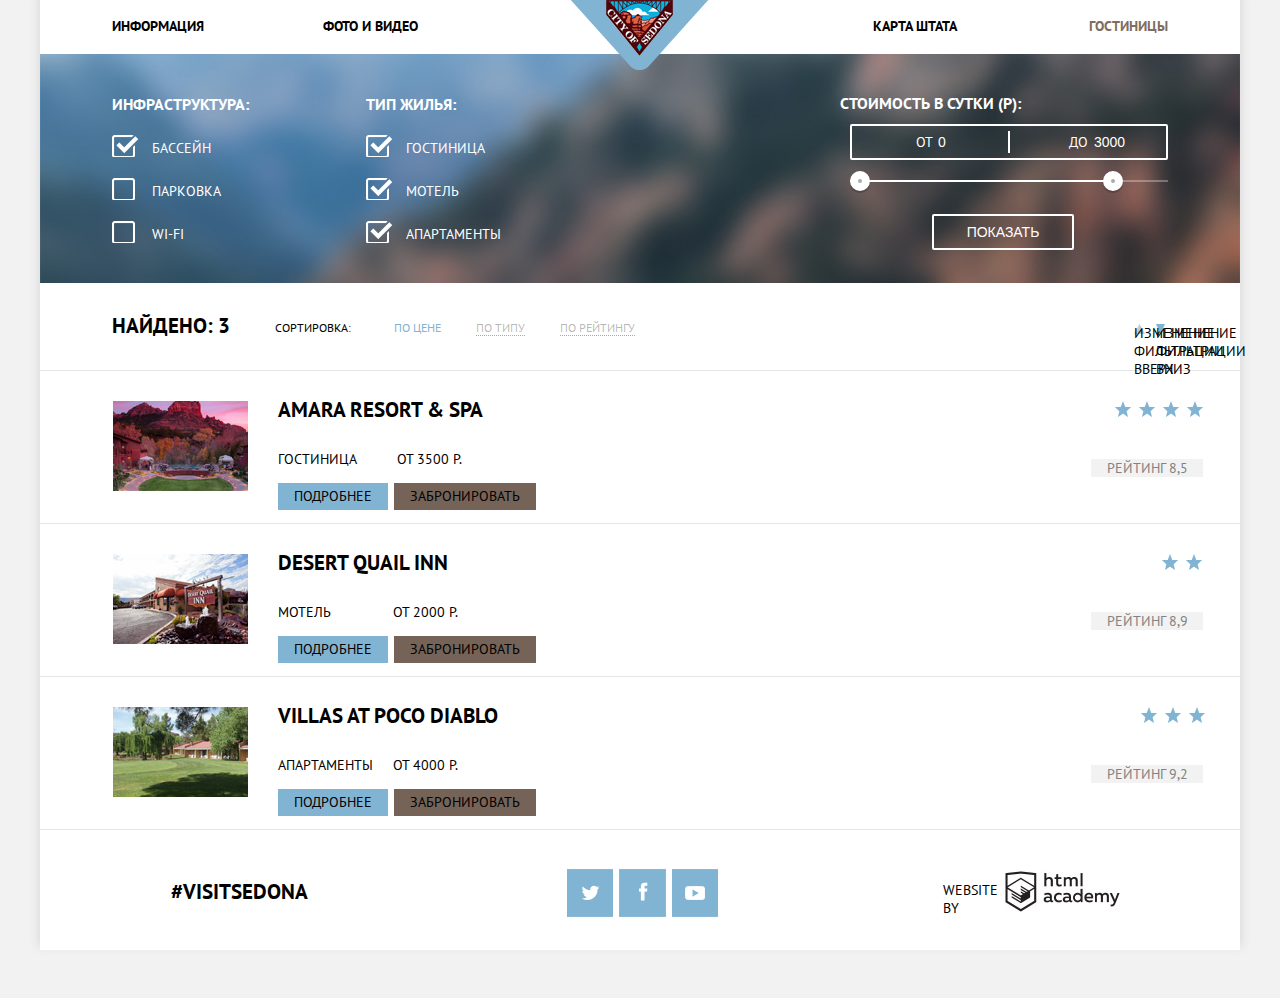
==== commit 71677310: "Sergey" ====
--- a/hotels.html
+++ b/hotels.html
@@ -94,9 +94,9 @@
 				</li>
 			</ul>
 		</div>
-		<div class="upp-btns" Изменение фильтрации вверх>
-		</div>
-		<div class="down-btns" Изменение фильтрации вниз>
+		<div class="upp-btns">Изменение фильтрации вверх
+		</div>
+		<div class="down-btns">Изменение фильтрации вниз
 		</div>
 	</section>
 	<div class="view-results">	
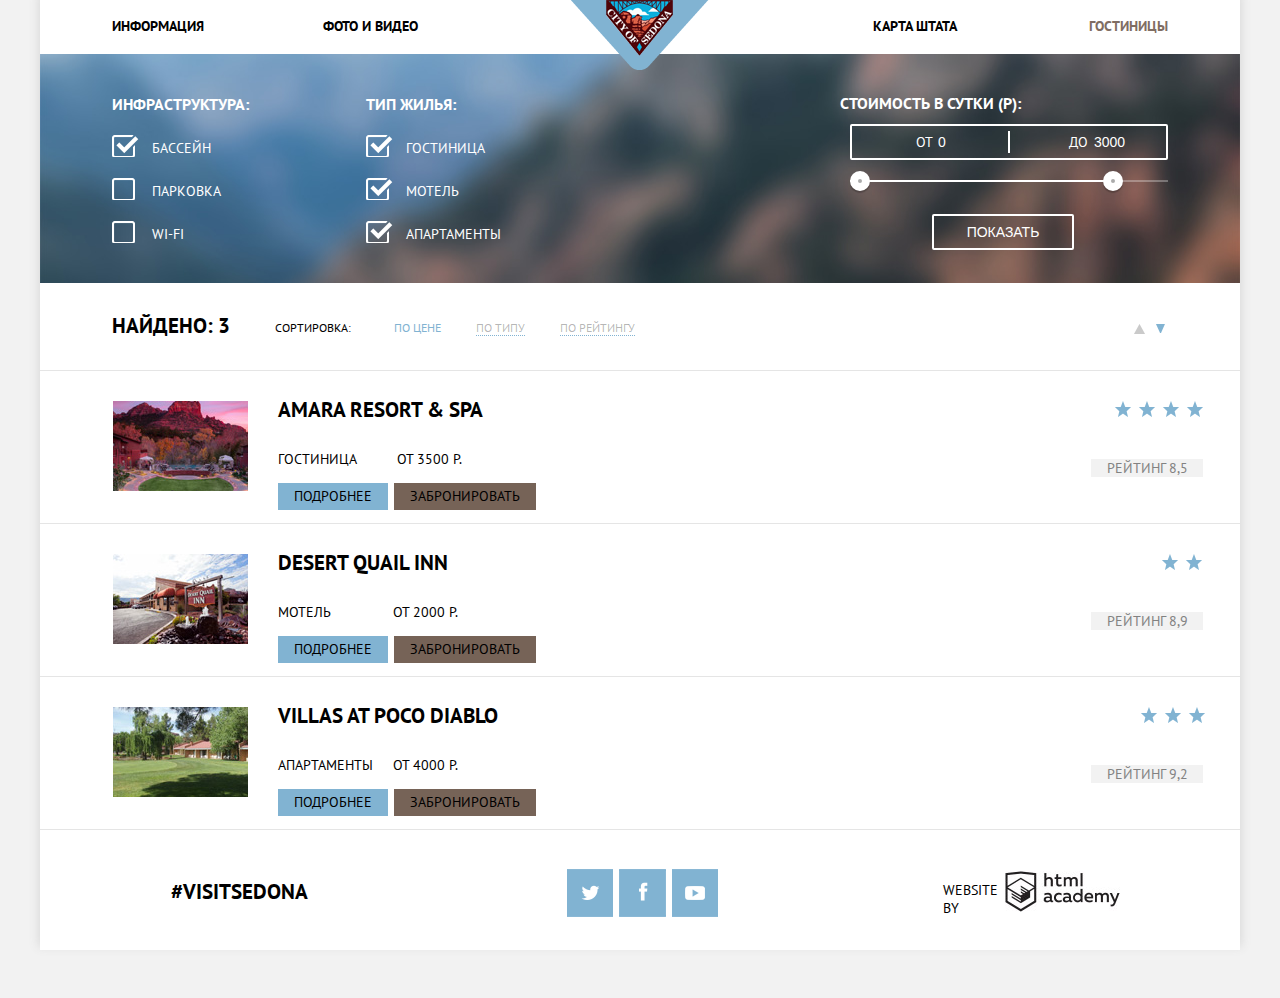
==== commit 2544fe4a: "Sergey" ====
--- a/hotels.html
+++ b/hotels.html
@@ -94,9 +94,9 @@
 				</li>
 			</ul>
 		</div>
-		<div class="upp-btns">Изменение фильтрации вверх
-		</div>
-		<div class="down-btns">Изменение фильтрации вниз
+		<div class="upp-btns"> <p>Изменение фильтрации вверх</p>
+		</div>
+		<div class="down-btns"> <p>Изменение фильтрации вниз</p>
 		</div>
 	</section>
 	<div class="view-results">	
--- a/css/style-min.css
+++ b/css/style-min.css
@@ -83,6 +83,8 @@
 .search-btn1:active{ background:#5496bd;  color:#629fc2}
 
 .catalog-main{    margin-top:-14px}
+.upp-btns p{  font-size:0px}
+.down-btns p{  font-size:0px}
 .filter{  width:100%;   color:#fff;   background:#4b769e url("../img/hotels-back.jpg") no-repeat 50% 20%}
 .filter input[type="checkbox"]{  display:none}
 .filter h2{  margin-bottom:25px;   font-size:16px}
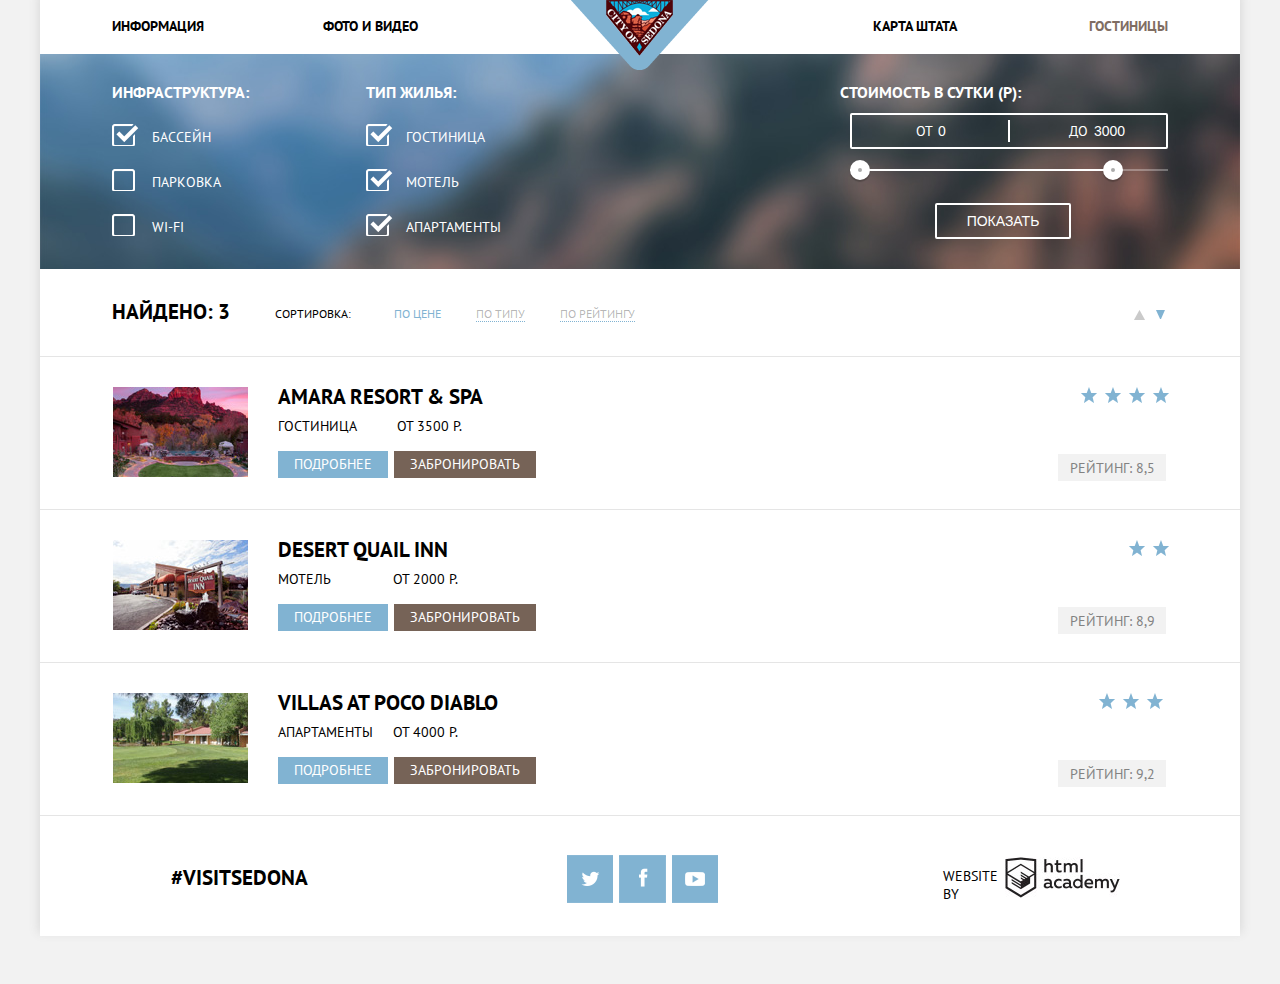
==== commit 61c5d110: "Sergey" ====
--- a/hotels.html
+++ b/hotels.html
@@ -124,7 +124,7 @@
 				<li class="stars-hotel">Звезды отелей</li>
 			</ul>	
 			<div>			
-				<p class="raiting-hotels">Рейтинг 8,5</p>
+				<p class="raiting-hotels">Рейтинг: 8,5</p>
 			</div>
 		</div>
 	</div>
@@ -151,7 +151,7 @@
 				<li class="stars-hotel">Звезды отелей</li>
 			</ul>	
 			<div>			
-				<p class="raiting-hotels">Рейтинг 8,9</p>
+				<p class="raiting-hotels">Рейтинг: 8,9</p>
 			</div>
 		</div>
 	</div>
@@ -181,7 +181,7 @@
 				<li class="stars-hotel">Звезды отелей</li>
 			</ul>	
 			<div>			
-				<p class="raiting-hotels">Рейтинг 9,2</p>
+				<p class="raiting-hotels">Рейтинг: 9,2</p>
 			</div>
 		</div>
 	</div>
--- a/css/style-min.css
+++ b/css/style-min.css
@@ -15,21 +15,21 @@
 .promo{  position:relative;   min-height:431px;   padding-top:77px;   background:#d9eaf2 url(../img/welcome-sedona-bg.jpg) no-repeat;   background-size:cover}
 .promo img{  display:block;   width:458px;   min-height:352px;   margin:0 auto}
 .promo:after{  content:"";   position:absolute;   bottom:0;   left:0;   display:block;   width:100%;   min-height:57px;   background:url(../img/mask.png) no-repeat;   background-size:100% 57px}
-.features{  padding-top:60px;   margin-bottom:60px}
-.features p{  font-size:14px;   font-height:26px;   color:#a0a0a0}
-.features h1{  font-size:21px;   line-height:26px;   margin-bottom:40px}
+.features{  padding-top:47px;   margin-bottom:60px}
+.features p{  font-size:14px;   font-height:26px;   color:#000;   margin-top:-8px}
+.features h1{  font-size:21px;   font-height:26px;   margin-bottom:40px}
 .container{  margin-top:-14px;   text-align:center}
-.block-features1{  width:1200px;   min-height:256px;   display:-webkit-box;   display:-ms-flexbox;   display:-webkit-flex;   display:flex}
-.features-hotels-one{  line-height:30px;   background-color:#81b3d2;   color:#fff;   min-height:256px;   width:400px;   flex-direction:row}
+.block-features1{  width:1200px;   min-height:256px;   display:-webkit-box;   display:-ms-flexbox;   display:-webkit-flex;   display:flex;   margin-top:-9px}
+.features-hotels-one{  line-height:25px;   background-color:#81b3d2;   color:#fff;   min-height:256px;   width:400px;   flex-direction:row}
 .align-hotels-features{  width:283px;   min-height:153px;   margin-left:58px;   margin-top:48px;   margin-right:0px;   margin-bottom:0px}
 .align-features-second{  width:309px;   min-height:147px;   margin-left:47px;   margin-top:47px;   margin-right:0px;   margin-bottom:0px}
 .icon-features{  margin-top:56px;   width:1200px;   min-height:330px;   overflow:auto;   display:-webkit-box;   display:-ms-flexbox;   display:-webkit-flex;   display:flex}
-.house{  min-height:330px;   width:400px;   flex-direction:row}
-.canyon-cut{float:left}
+.house{  min-height:330px;   width:400px;   flex-direction:row;   line-height:26px}
+.canyon-cut{  display:-webkit-box;   display:-ms-flexbox;   display:-webkit-flex;   display:flex;   flex-direction:row}
 .features-hotels-second{  line-height:27px;   background-color:#81b3d2;   color:#fff;   min-height:256px;   width:400px;   flex-direction:row}
-.after-features{  margin-top:-60px;   width:1200px;   min-height:256px;   display:-webkit-box;   display:-ms-flexbox;   display:-webkit-flex;   display:flex}
-.grey-back{  background-color:#eee;   width:1200px;   min-height:257px;   overflow:auto;   padding-top:48px}
-.features3{  width:400px;   min-height:256px;   float:left}
+.after-features{  margin-top:-60px;   width:1200px;   min-height:256px;   display:-webkit-box;   display:-ms-flexbox;   display:-webkit-flex;   display:flex;   flex-direction:row}
+.grey-back{  background-color:#eee;   width:1200px;   height:235px;   line-height:25px;   max-height:100%;   overflow:auto;   padding-top:25px;   display:-webkit-box;   display:-ms-flexbox;   display:-webkit-flex;   display:flex;   flex-direction:row}
+.features3{  width:400px;   min-height:200px;   max-height:100%;   display:-webkit-box;   display:-ms-flexbox;   display:-webkit-flex;   display:flex;   flex-direction:column}
 .appointment{  width:1200px;   min-height:763px;   margin-top:54px}
 .search-btn-host{  display:block;   width:568px;   margin:0 auto;   color:#fff;   padding:30px 0 30px;   font-size:21px;   line-height:26px;   font-weight:bold;   text-decoration:none;   background:#766357}
 .search-btn-host:hover{  background-color:#604e43;   color:#fff}
@@ -78,17 +78,17 @@
 @keyframes bounce{ 0%{ -webkit-transform:translateX(-2000px);  -ms-transform:translateX(-2000px);  transform:translateX(-2000px)}
 }
 
-.search-btn1{ width:458px;  margin-top:54px;  padding:14px 10px 15px;  font-size:21px;  line-height:26px;  text-transform:uppercase;  color:#fff;  background:#81b3d2;  border:none;  outline:none;  cursor:pointer}
+.search-btn1{ width:458px;  margin-top:45px;  padding:14px 10px 15px;  font-size:21px;  line-height:26px;  text-transform:uppercase;  color:#fff;  background:#81b3d2;  border:none;  outline:none;  cursor:pointer}
 .search-btn1:hover{ background:#669ec0}
 .search-btn1:active{ background:#5496bd;  color:#629fc2}
 
 .catalog-main{    margin-top:-14px}
 .upp-btns p{  font-size:0px}
 .down-btns p{  font-size:0px}
-.filter{  width:100%;   color:#fff;   background:#4b769e url("../img/hotels-back.jpg") no-repeat 50% 20%}
+.filter{  width:100%;   height:215px;   color:#fff;   background:#4b769e url("../img/hotels-back.jpg") no-repeat 50% 20%}
 .filter input[type="checkbox"]{  display:none}
 .filter h2{  margin-bottom:25px;   font-size:16px}
-.one-fourth{  display:inline-block;   width:25%;   vertical-align:top;   padding:27px 10px 30px;   padding-left:26px;   box-sizing:border-box}
+.one-fourth{  display:inline-block;   width:25%;   vertical-align:top;   padding:15px 10px 30px;   padding-left:26px;   line-height:20px;   box-sizing:border-box}
 .one-fourth label{  padding-top:4px;   padding-left:40px}
 .two-fourth input{  color:#fff}
 .one-fourth:first-child{  padding-left:72px}
@@ -97,7 +97,7 @@
 .check label::before{  background:url(../img/checkbox-off.png) no-repeat;   position:absolute;   left:-40px;   top:0;   font-size:26px}
 .check input:checked+label{  background:url(../img/checkbox-on.png) no-repeat}
 .check input:disabled+label{  color:#6a6a6a;   cursor:inherit}
-.two-fourth{  display:inline-block;   width:50%;   padding-top:26px;   vertical-align:top;   box-sizing:border-box}
+.two-fourth{  display:inline-block;   width:50%;   padding-top:15px;   vertical-align:top;   box-sizing:border-box}
 .filter-range{  float:right;   width:330px;   margin-right:72px}
 .filter-range h2{  margin-left:2px;   margin-bottom:11px}
 .price-controls{  position:relative;   min-height:32px;   border:2px solid #fff;   border-radius:2px;   margin-left:12px;   margin-bottom:20px}
@@ -111,7 +111,7 @@
 .range-controls .range-toggle:hover{  background:#1c4f80}
 .range-controls .range-toggle-min{  left:0}
 .range-controls .range-toggle-max{  left:253px}
-.filter-range .show-btn{  display:block;   margin:32px auto 33px;   padding:6px 33px;   line-height:20px;   text-transform:uppercase;   background:none;   border:2px solid #fff;   border-radius:2px;   outline:none;   color:#fff}
+.filter-range .show-btn{  display:block;   margin:32px auto 33px;   padding:6px 30px;   line-height:20px;   text-transform:uppercase;   background:none;   border:2px solid #fff;   border-radius:2px;   outline:none;   color:#fff}
 .filter-range .show-btn:hover{  color:#000;   background:#fff}
 .filter-range .show-btn:active{  outline:none}
 .results{  background:#fff;   border-bottom:1px solid #e5e5e5;   min-height:87px}
@@ -131,7 +131,7 @@
 .down-btns{  width:12px;   min-height:13px;   background:url(../img/arrow-down.png) no-repeat;  margin-left:1116px;  margin-top:-45px;  position:absolute;  cursor:pointer}
 
 .view-results{  background:#fff;   border-bottom:1px solid #e5e5e5;   display:-webkit-box;   display:-ms-flexbox;   display:-webkit-flex;   display:flex;   min-height:152px}
-.view-results a{  color:#000}
+.view-results a{  color:white}
 .photo{  padding-top:30px;   padding-left:73px}
 .blue-button-action{  display:block;   line-height:27px;   width:110px;   min-height:27px;   background-color:#81b3d2;   color:#fff;   text-align:center}
 .blue-button-action:hover{  display:block;   line-height:27px;   width:110px;   min-height:27px;   background-color:#669ec0;   color:#fff;   text-align:center}
@@ -139,11 +139,11 @@
 .brown-button-action{  display:block;   line-height:27px;   width:142px;   min-height:27px;   background-color:#766357;   color:#fff;   text-align:center;   font-size:14px;   font-weight:21px}
 .brown-button-action:hover{  display:block;   line-height:27px;   width:142px;   min-height:27px;   background-color:#604e43;   color:#fff;   text-align:center}
 .brown-button-action:active{  display:block;   line-height:27px;   width:142px;   min-height:27px;   background-color:#503e33;   color:#706158;   text-align:center}
-.raiting-hotels{  display:table-cell;   vertical-align:middle;   text-align:center;   width:112px;   min-height:28px;   background-color:#f2f2f2;   color:#828282;   font-style:14px;   font-height:21px;   position:relative;   top:24px;   left:555px}
-.text-hotels{  display:block;   text-decoration:none;   color:#000;   font-size:21px;   font-weight:bold;   padding-left:30px;   padding-top:25px}
+.raiting-hotels{  display:table-cell;   vertical-align:middle;   text-align:center;   width:108px;   height:27px;   background-color:#f2f2f2;   color:#828282;   font-style:14px;   font-height:21px;   position:relative;   top:33px;   left:522px}
+.size-hotels a{  display:block;   text-decoration:none;   color:black;   font-size:21px;   line-height:5px;   font-weight:bold;   padding-left:30px;   padding-top:37px}
 .size-hotels{  min-height:32px}
-.text-hotels-grey{  display:-webkit-box;   display:-ms-flexbox;   display:-webkit-flex;   display:flex;   color:#000;   font-size:14px;   font-height:21px;   padding-top:27px;   padding-left:30px}
-.hotels-button-actions{  padding-left:30px;   padding-top:20px;   display:-webkit-box;   display:-ms-flexbox;   display:-webkit-flex;   display:flex;   flex-direction:row;   margin-top:-5px}
+.text-hotels-grey{  display:-webkit-box;   display:-ms-flexbox;   display:-webkit-flex;   display:flex;   color:#000;   font-size:14px;   line-height:0;   font-height:21px;   padding-top:27px;   padding-left:30px}
+.hotels-button-actions{  padding-left:30px;   padding-top:30px;   display:-webkit-box;   display:-ms-flexbox;   display:-webkit-flex;   display:flex;   flex-direction:row;   margin-top:-5px}
 .right-span1{  padding-left:40px}
 .right-span2{  padding-left:62px}
 .right-span3{  padding-left:20px}
@@ -151,9 +151,9 @@
 .stars-hotel{  display:inline-block;   vertical-align:top;   background:url(../img/star-icon.png) no-repeat;   min-height:20px;   width:20px;   margin-top:16px;   font-size:0}
 .stars span{  background:url(img/star-icon.png) no-repeat}
 .site-navigation .active-page{ color:#7f6d62}
-.stars-raiting1 ul{ text-align:right;  margin-left:auto;  margin-left:38.4em}
-.stars-raiting2 ul{ text-align:right;  margin-left:auto;  margin-left:41.8em}
-.stars-raiting3 ul{ text-align:right;  margin-left:auto;  margin-left:40.3em}
+.stars-raiting1 ul{ text-align:right;  margin-left:auto;  margin-left:36.0em}
+.stars-raiting2 ul{ text-align:right;  margin-left:auto;  margin-left:39.4em}
+.stars-raiting3 ul{ text-align:right;  margin-left:auto;  margin-left:37.3em}
 
 .main-footer{  display:-webkit-flex;   display:-webkit-box;   display:-ms-flexbox;   display:-webkit-flex;   display:flex;   flex-direction:row;   height:120px;   width:1200px}
 .main-footer1{  bottom:0;   opacity:0.9;   position:absolute;   z-index:10;   background-color:#fff}
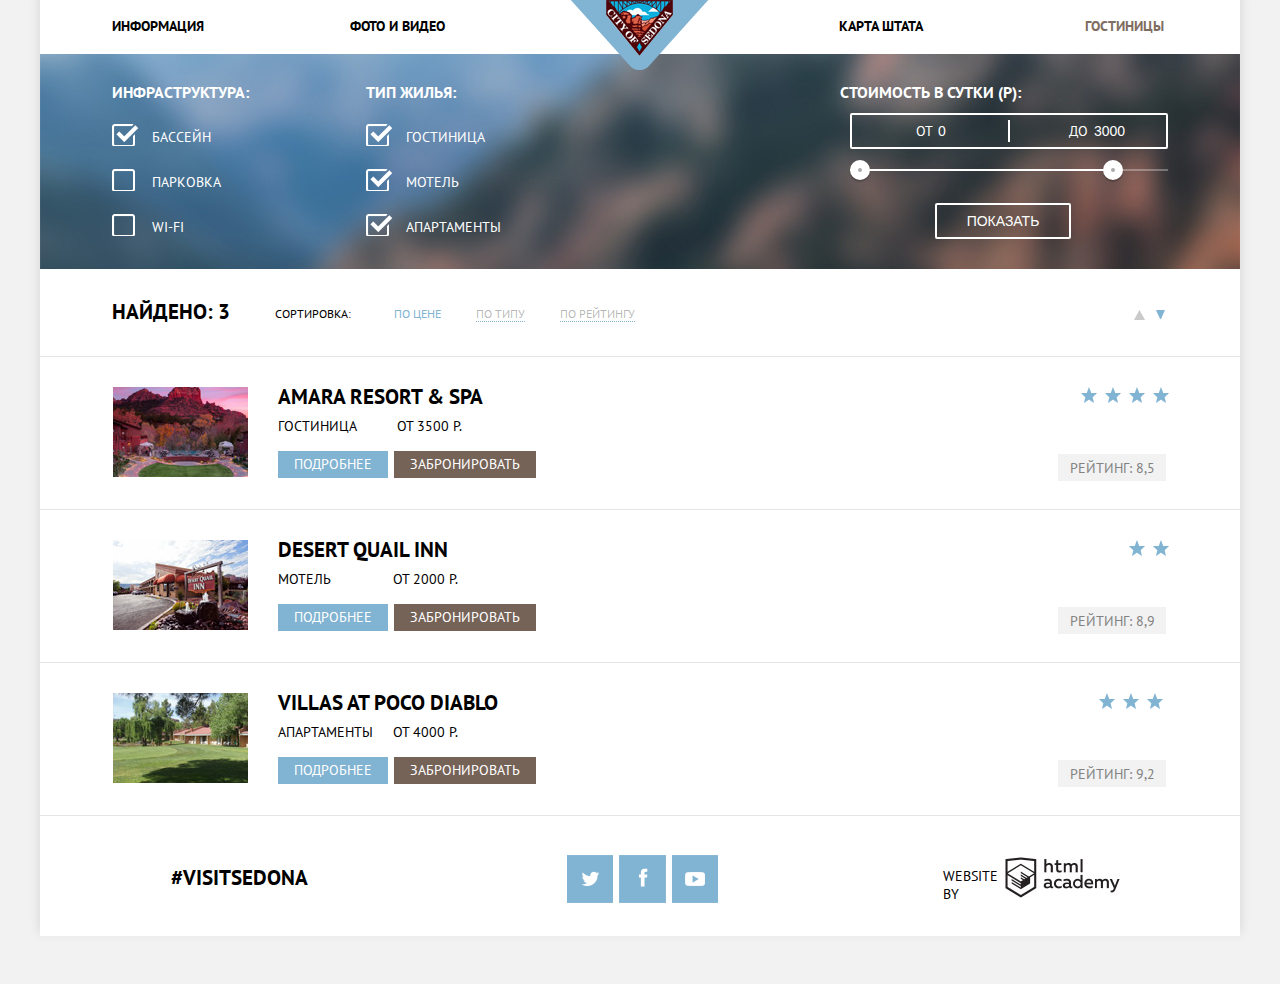
==== commit 7ac29e05: "Sergey" ====
--- a/hotels.html
+++ b/hotels.html
@@ -10,18 +10,18 @@
 <body>
 	<div class="wrapper">
 		<header class="main-header">
-			<nav class="main-navigation"> 
-				<a class="header-logo">
-					<img src="img/logo.png" width="138" height="70" alt="Логотип Седоны">
-				</a>
-				<ul class="site-navigation">
-					<li><a href="index.html">Информация</a></li>
-					<li class="block-right"><a href="#">Фото и видео</a></li>
-					<li><a href="#">Карта штата</a></li>
-					<li><a class="active-page" href="#">Гостиницы</a></li>
-				</ul>
-			</nav>
-		</header>
+            <nav class="main-navigation"> 
+                <a class="header-logo">
+                    <img src="img/logo.png" width="138" height="70" alt="Логотип Седоны">
+                </a>
+                <ul class="site-navigation">
+                    <li class="one-nav"><a href="index.html">Информация</a></li>
+                    <li class="two-nav"><a href="#">Фото и видео</a></li>
+                    <li class="three-nav"><a href="#">Карта штата</a></li>
+                    <li class="for-nav"><a class="active-page" href="#">Гостиницы</a></li>
+                </ul>
+            </nav>
+        </header>
 		<main class="catalog-main">
 			<section class="filter">
 				<form class="filter-menu" action="https://echo.htmlacademy.ru" method="post">
--- a/css/style-min.css
+++ b/css/style-min.css
@@ -6,7 +6,9 @@
 .main-navigation ul{ margin:0;  padding:0;  padding-top:17px;  padding-right:6%;  padding-bottom:19px;  padding-left:6%;  font-size:0}
 .main-navigation li{ display:inline-block;  width:20%;  font-size:14px;  vertical-align:top}
 .main-navigation a{ display:block;  color:#000;  font-weight:bold;  text-decoration:none}
-.block-right{ margin-right:20%}
+.two-nav{ padding-left:27px}
+.three-nav{padding-left:150px}
+.for-nav{ padding-left:30px}
 .main-navigation a:hover{ color:#81b3d2}
 .main-navigation a:active{ color:#c1c1c1}
 .main-navigation li:nth-child(3), .main-navigation li:nth-child(4){ text-align:right}
